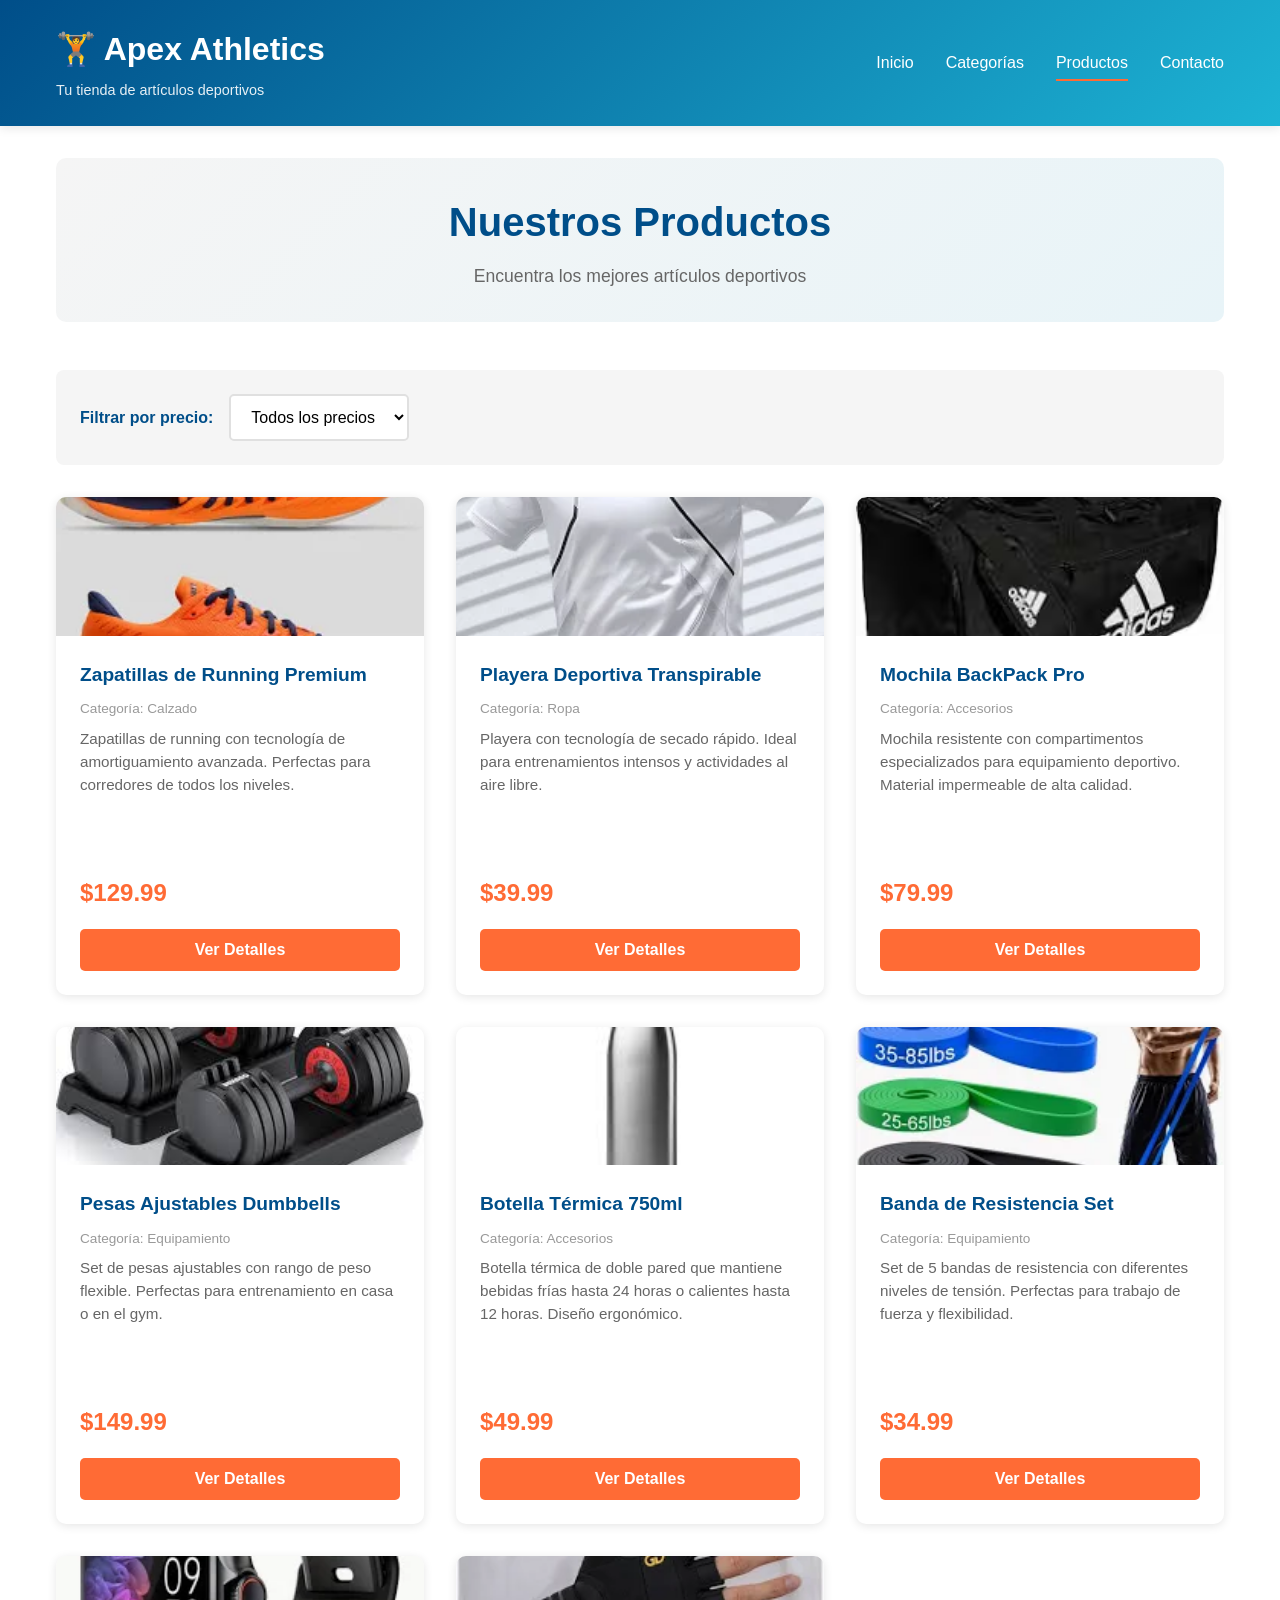
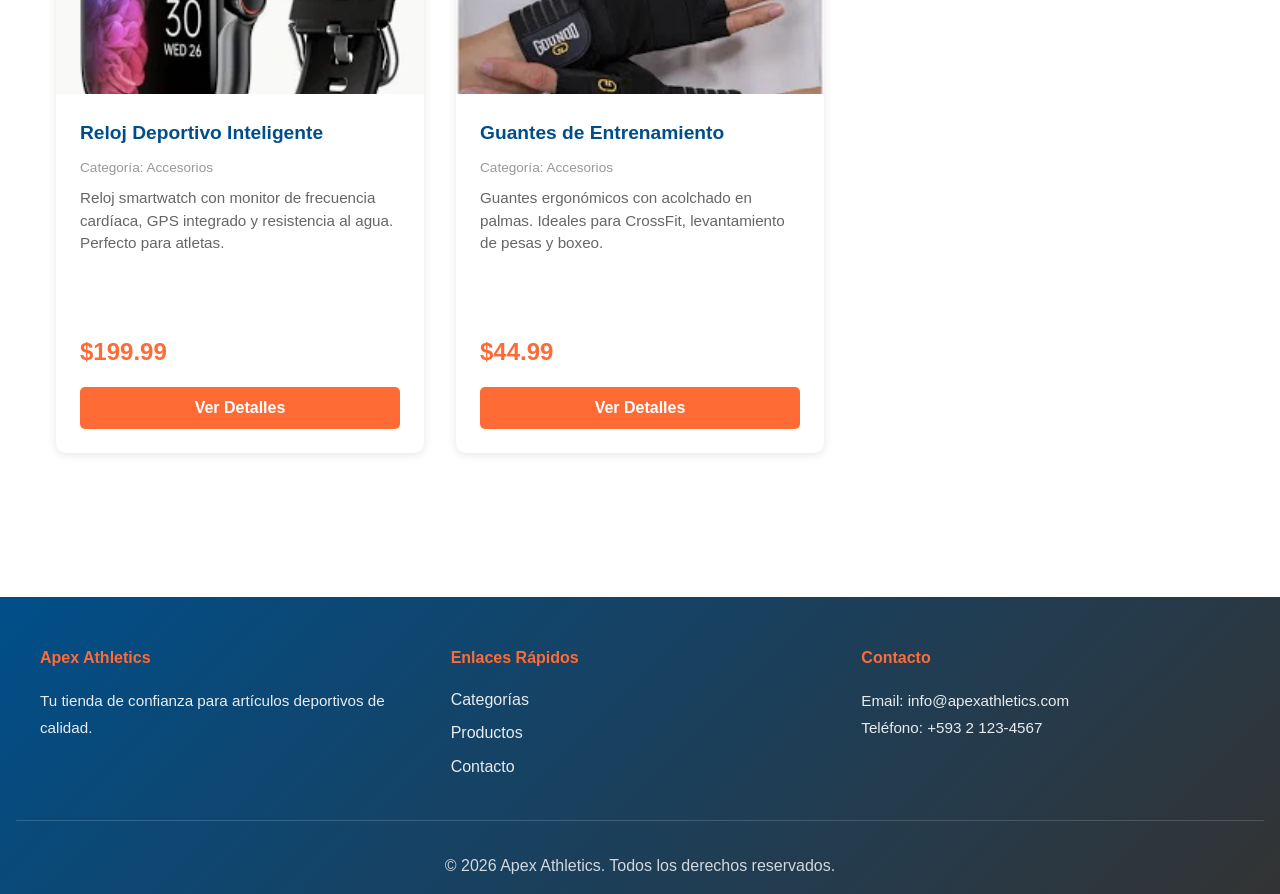
==== productos.html @ a9c6f6ed "Finalizacion_03_03_2023" ====
<!DOCTYPE html>
<html lang="es">
<head>
    <meta charset="UTF-8">
    <meta name="viewport" content="width=device-width, initial-scale=1.0">
    <title>Productos - Apex Athletics</title>
    <link rel="stylesheet" href="assets/css/styles.css">
</head>
<body>
    <!-- Encabezado principal -->
    <header class="header">
        <div class="header-container">
            <div class="logo">
                <h1>🏋️ Apex Athletics</h1>
                <p>Tu tienda de artículos deportivos</p>
            </div>
            <!-- Navegación principal -->
            <nav class="navbar">
                <ul class="nav-list">
                    <li><a href="index.html">Inicio</a></li>
                    <li><a href="categorias.html">Categorías</a></li>
                    <li><a href="productos.html" class="active">Productos</a></li>
                    <li><a href="contacto.html">Contacto</a></li>
                </ul>
            </nav>
        </div>
    </header>

    <!-- Contenido principal -->
    <main class="main-content">
        <!-- Sección de título -->
        <section class="page-header">
            <h2>Nuestros Productos</h2>
            <p>Encuentra los mejores artículos deportivos</p>
        </section>

        <!-- Sección de filtro y búsqueda -->
        <section class="filter-section">
            <div class="filter-container">
                <label for="price-filter">Filtrar por precio:</label>
                <select id="price-filter">
                    <option value="">Todos los precios</option>
                    <option value="low">Menos de $50</option>
                    <option value="medium">$50 - $100</option>
                    <option value="high">Más de $100</option>
                </select>
            </div>
        </section>

        <!-- Sección de productos -->
        <section class="products-section">
            <div class="products-container">
                
                <!-- Producto 1 -->
                <article class="product-item">
                    <div class="product-image">
                        <img src="assets/img/productos/zapatillas-ultra-fit.webp" alt="Zapatillas de Running Premium">
                    </div>
                    <div class="product-details">
                        <h3>Zapatillas de Running Premium</h3>
                        <p class="category">Categoría: Calzado</p>
                        <p class="description">
                            Zapatillas de running con tecnología de amortiguamiento avanzada.
                            Perfectas para corredores de todos los niveles.
                        </p>
                        <p class="price">$129.99</p>
                        <button class="btn btn-primary" disabled>Ver Detalles</button>
                    </div>
                </article>

                <!-- Producto 2 -->
                <article class="product-item">
                    <div class="product-image">
                        <img src="assets/img/productos/Playera Deportiva Transpirable.webp" alt="Playera Deportiva Transpirable">
                    </div>
                    <div class="product-details">
                        <h3>Playera Deportiva Transpirable</h3>
                        <p class="category">Categoría: Ropa</p>
                        <p class="description">
                            Playera con tecnología de secado rápido. Ideal para entrenamientos
                            intensos y actividades al aire libre.
                        </p>
                        <p class="price">$39.99</p>
                        <button class="btn btn-primary" disabled>Ver Detalles</button>
                    </div>
                </article>

                <!-- Producto 3 -->
                <article class="product-item">
                    <div class="product-image">
                        <img src="assets/img/productos/mochila-pro-sports.avif" alt="Mochila BackPack Pro">
                    </div>
                    <div class="product-details">
                        <h3>Mochila BackPack Pro</h3>
                        <p class="category">Categoría: Accesorios</p>
                        <p class="description">
                            Mochila resistente con compartimentos especializados para equipamiento
                            deportivo. Material impermeable de alta calidad.
                        </p>
                        <p class="price">$79.99</p>
                        <button class="btn btn-primary" disabled>Ver Detalles</button>
                    </div>
                </article>

                <!-- Producto 4 -->
                <article class="product-item">
                    <div class="product-image">
                        <img src="assets/img/productos/Pesas Ajustables Dumbbells.jpg" alt="Pesas Ajustables Dumbbells">
                    </div>
                    <div class="product-details">
                        <h3>Pesas Ajustables Dumbbells</h3>
                        <p class="category">Categoría: Equipamiento</p>
                        <p class="description">
                            Set de pesas ajustables con rango de peso flexible.
                            Perfectas para entrenamiento en casa o en el gym.
                        </p>
                        <p class="price">$149.99</p>
                        <button class="btn btn-primary" disabled>Ver Detalles</button>
                    </div>
                </article>

                <!-- Producto 5 -->
                <article class="product-item">
                    <div class="product-image">
                        <img src="assets/img/productos/botella-termica.jpg" alt="Botella Térmica 750ml">
                    </div>
                    <div class="product-details">
                        <h3>Botella Térmica 750ml</h3>
                        <p class="category">Categoría: Accesorios</p>
                        <p class="description">
                            Botella térmica de doble pared que mantiene bebidas frías hasta 24 horas
                            o calientes hasta 12 horas. Diseño ergonómico.
                        </p>
                        <p class="price">$49.99</p>
                        <button class="btn btn-primary" disabled>Ver Detalles</button>
                    </div>
                </article>

                <!-- Producto 6 -->
                <article class="product-item">
                    <div class="product-image">
                        <img src="assets/img/productos/Banda de Resistencia Set.webp" alt="Banda de Resistencia Set">
                    </div>
                    <div class="product-details">
                        <h3>Banda de Resistencia Set</h3>
                        <p class="category">Categoría: Equipamiento</p>
                        <p class="description">
                            Set de 5 bandas de resistencia con diferentes niveles de tensión.
                            Perfectas para trabajo de fuerza y flexibilidad.
                        </p>
                        <p class="price">$34.99</p>
                        <button class="btn btn-primary" disabled>Ver Detalles</button>
                    </div>
                </article>

                <!-- Producto 7 (Adicional para variedad) -->
                <article class="product-item">
                    <div class="product-image">
                        <img src="assets/img/productos/Reloj Deportivo Inteligente.webp" alt="Reloj Deportivo Inteligente">
                    </div>
                    <div class="product-details">
                        <h3>Reloj Deportivo Inteligente</h3>
                        <p class="category">Categoría: Accesorios</p>
                        <p class="description">
                            Reloj smartwatch con monitor de frecuencia cardíaca, GPS integrado
                            y resistencia al agua. Perfecto para atletas.
                        </p>
                        <p class="price">$199.99</p>
                        <button class="btn btn-primary" disabled>Ver Detalles</button>
                    </div>
                </article>

                <!-- Producto 8 (Adicional para variedad) -->
                <article class="product-item">
                    <div class="product-image">
                        <img src="assets/img/productos/Guantes de Entrenamiento.webp" alt="Guantes de Entrenamiento">
                    </div>
                    <div class="product-details">
                        <h3>Guantes de Entrenamiento</h3>
                        <p class="category">Categoría: Accesorios</p>
                        <p class="description">
                            Guantes ergonómicos con acolchado en palmas. Ideales para CrossFit,
                            levantamiento de pesas y boxeo.
                        </p>
                        <p class="price">$44.99</p>
                        <button class="btn btn-primary" disabled>Ver Detalles</button>
                    </div>
                </article>


            </div>
        </section>
    </main>

    <!-- Pie de página -->
    <footer class="footer">
        <div class="footer-container">
            <article class="footer-section">
                <h4>Apex Athletics</h4>
                <p>Tu tienda de confianza para artículos deportivos de calidad.</p>
            </article>
            <article class="footer-section">
                <h4>Enlaces Rápidos</h4>
                <ul>
                    <li><a href="categorias.html">Categorías</a></li>
                    <li><a href="productos.html">Productos</a></li>
                    <li><a href="contacto.html">Contacto</a></li>
                </ul>
            </article>
            <article class="footer-section">
                <h4>Contacto</h4>
                <p>Email: info@apexathletics.com</p>
                <p>Teléfono: +593 2 123-4567</p>
            </article>
        </div>
        <div class="footer-bottom">
            <p>&copy; 2026 Apex Athletics. Todos los derechos reservados.</p>
        </div>
    </footer>

    <script src="assets/js/script.js"></script>
</body>
</html>
---- assets/css/styles.css ----
/* ===== ESTILOS GENERALES ===== */
* {
    margin: 0;
    padding: 0;
    box-sizing: border-box;
}

:root {
    --primary-color: #FF6B35;
    --secondary-color: #004E89;
    --accent-color: #1DB3D4;
    --dark-color: #333333;
    --light-color: #F5F5F5;
    --border-color: #E0E0E0;
    --error-color: #E74C3C;
    --success-color: #27AE60;
    --spacing-unit: 1rem;
}

html {
    scroll-behavior: smooth;
}

body {
    font-family: 'Segoe UI', Tahoma, Geneva, Verdana, sans-serif;
    line-height: 1.6;
    color: var(--dark-color);
    background-color: #FFFFFF;
}

/* ===== HEADER ===== */
.header {
    background: linear-gradient(135deg, var(--secondary-color) 0%, var(--accent-color) 100%);
    color: white;
    padding: 1.5rem 0;
    box-shadow: 0 2px 10px rgba(0, 0, 0, 0.1);
    position: sticky;
    top: 0;
    z-index: 100;
}

.header-container {
    max-width: 1200px;
    margin: 0 auto;
    padding: 0 1rem;
    display: flex;
    justify-content: space-between;
    align-items: center;
    flex-wrap: wrap;
    gap: 2rem;
}

.logo {
    flex: 1;
    min-width: 250px;
}

.logo h1 {
    font-size: 2rem;
    margin-bottom: 0.25rem;
    font-weight: 700;
}

.logo p {
    font-size: 0.9rem;
    opacity: 0.9;
}

/* Navegación */
.navbar {
    flex: 1;
    min-width: 250px;
    display: flex;
    justify-content: flex-end;
}

.nav-list {
    display: flex;
    list-style: none;
    gap: 2rem;
    flex-wrap: wrap;
    justify-content: flex-end;
}

.nav-list a {
    color: white;
    text-decoration: none;
    font-weight: 500;
    transition: opacity 0.3s ease, border-bottom 0.3s ease;
    padding-bottom: 0.5rem;
    border-bottom: 2px solid transparent;
}

.nav-list a:hover,
.nav-list a.active {
    opacity: 1;
    border-bottom-color: var(--primary-color);
}

/* ===== CONTENIDO PRINCIPAL ===== */
.main-content {
    max-width: 1200px;
    margin: 0 auto;
    padding: 2rem 1rem;
}

/* ===== SECCIONES COMUNES ===== */
.page-header {
    text-align: center;
    margin-bottom: 3rem;
    padding: 2rem 1rem;
    background: linear-gradient(135deg, var(--light-color) 0%, #E8F4F8 100%);
    border-radius: 10px;
}

.page-header h2 {
    font-size: 2.5rem;
    color: var(--secondary-color);
    margin-bottom: 0.5rem;
}

.page-header p {
    font-size: 1.1rem;
    color: #666;
}

/* ===== BANNER ===== */
.banner {
    display: flex;
    gap: 0;
    margin-bottom: 3rem;
    border-radius: 10px;
    overflow: hidden;
    min-height: 400px;
    position: relative;
}

.banner-media {
    flex: 1;
    overflow: hidden;
    min-width: 50%;
    order: 2;
}

.banner-media img,
.banner-media picture {
    width: 100%;
    height: 100%;
    object-fit: cover;
    display: block;
}

.promo-banners {
    flex: 0 0 25%;
    display: flex;
    flex-direction: column;
    gap: 0;
    order: 1;
    overflow: hidden;
}

.promo-item {
    flex: 1;
    overflow: hidden;
    text-decoration: none;
    display: block;
    transition: transform 0.3s ease;
}

.promo-item:hover {
    transform: scale(1.05);
}

.promo-item img {
    width: 100%;
    height: 100%;
    object-fit: cover;
    display: block;
}

.banner-content {
    position: absolute;
    left: 25%;
    top: 50%;
    transform: translateY(-50%);
    width: auto;
    color: white;
    background: rgba(255, 107, 53, 0.85);
    padding: 3rem 2rem;
    border-radius: 5px;
    max-width: 350px;
    text-align: left;
    z-index: 10;
}

.banner-content h2 {
    font-size: 2.5rem;
    margin-bottom: 1rem;
    font-weight: 700;
    line-height: 1.2;
}

.banner-content p {
    font-size: 1rem;
    margin-bottom: 1.5rem;
    opacity: 0.95;
    line-height: 1.5;
}

/* ===== BOTONES ===== */
.btn {
    display: inline-block;
    padding: 0.75rem 2rem;
    border: none;
    border-radius: 5px;
    font-size: 1rem;
    cursor: pointer;
    transition: all 0.3s ease;
    text-decoration: none;
    font-weight: 600;
}

.btn-primary {
    background-color: var(--primary-color);
    color: white;
}

.btn-primary:hover {
    background-color: #E55A2B;
    transform: translateY(-2px);
    box-shadow: 0 5px 15px rgba(255, 107, 53, 0.3);
}

.btn-secondary {
    background-color: var(--accent-color);
    color: white;
}

.btn-secondary:hover {
    background-color: #1A9FB5;
    transform: translateY(-2px);
    box-shadow: 0 5px 15px rgba(29, 179, 212, 0.3);
}

/* ===== SECCIÓN ABOUT ===== */
.about {
    margin-bottom: 3rem;
}

.about-container {
    background: var(--light-color);
    padding: 3rem 2rem;
    border-radius: 10px;
}

.about-container h2 {
    color: var(--secondary-color);
    margin-bottom: 1.5rem;
    font-size: 2rem;
}

.about-container p {
    line-height: 1.8;
    margin-bottom: 2rem;
    color: #555;
}

.features {
    display: grid;
    grid-template-columns: repeat(auto-fit, minmax(250px, 1fr));
    gap: 2rem;
    margin-top: 2rem;
}

.feature-item {
    background: white;
    padding: 2rem;
    border-radius: 8px;
    text-align: center;
    box-shadow: 0 2px 10px rgba(0, 0, 0, 0.05);
    transition: transform 0.3s ease, box-shadow 0.3s ease;
}

.feature-item:hover {
    transform: translateY(-5px);
    box-shadow: 0 5px 20px rgba(0, 0, 0, 0.1);
}

.feature-item h3 {
    color: var(--secondary-color);
    margin-bottom: 0.5rem;
    font-size: 1.3rem;
}

.feature-item p {
    color: #666;
    font-size: 0.95rem;
}

/* ===== PRODUCTOS DESTACADOS ===== */
.featured-products {
    margin-bottom: 3rem;
}

.featured-container h2 {
    text-align: center;
    color: var(--secondary-color);
    margin-bottom: 2rem;
    font-size: 2rem;
}

.products-preview {
    display: grid;
    grid-template-columns: repeat(auto-fit, minmax(280px, 1fr));
    gap: 2rem;
    margin-bottom: 2rem;
}

.product-card {
    background: white;
    border-radius: 8px;
    overflow: hidden;
    box-shadow: 0 2px 10px rgba(0, 0, 0, 0.1);
    transition: transform 0.3s ease, box-shadow 0.3s ease;
}

.product-card:hover {
    transform: translateY(-5px);
    box-shadow: 0 5px 20px rgba(0, 0, 0, 0.15);
}

.product-card img {
    width: 100%;
    height: 300px;
    object-fit: cover;
    background: var(--light-color);
}

.product-card h3 {
    color: var(--secondary-color);
    padding: 1rem;
    margin: 0;
    font-size: 1.1rem;
}

.product-card .price {
    padding: 0 1rem;
    color: var(--primary-color);
    font-weight: 700;
    font-size: 1.2rem;
}

.product-card p {
    padding: 0.5rem 1rem 1rem;
    color: #666;
    font-size: 0.95rem;
}

/* ===== SECCIÓN CATEGORÍAS ===== */
.categories-section {
    margin-bottom: 3rem;
}

.categories-container {
    display: grid;
    grid-template-columns: repeat(auto-fit, minmax(300px, 1fr));
    gap: 2rem;
}

.category-card {
    background: white;
    border-radius: 10px;
    overflow: hidden;
    box-shadow: 0 2px 10px rgba(0, 0, 0, 0.1);
    transition: transform 0.3s ease, box-shadow 0.3s ease;
    display: flex;
    flex-direction: column;
}

.category-card:hover {
    transform: translateY(-5px);
    box-shadow: 0 5px 20px rgba(0, 0, 0, 0.15);
}

.category-image {
    overflow: hidden;
    height: 250px;
}

.category-image img {
    width: 100%;
    height: 100%;
    object-fit: cover;
    transition: transform 0.3s ease;
}

.category-card:hover .category-image img {
    transform: scale(1.05);
}

.category-content {
    padding: 1.5rem;
    flex: 1;
    display: flex;
    flex-direction: column;
}

.category-content h3 {
    color: var(--secondary-color);
    margin-bottom: 0.5rem;
    font-size: 1.3rem;
}

.category-content p {
    color: #666;
    flex: 1;
    margin-bottom: 1rem;
    line-height: 1.6;
}

.category-info {
    background: linear-gradient(135deg, var(--secondary-color) 0%, var(--accent-color) 100%);
    color: white;
    padding: 3rem 2rem;
    border-radius: 10px;
    margin-top: 3rem;
}

.info-container h2 {
    text-align: center;
    margin-bottom: 2rem;
    font-size: 2rem;
}

.info-list {
    list-style: none;
    display: grid;
    grid-template-columns: repeat(auto-fit, minmax(250px, 1fr));
    gap: 1.5rem;
    max-width: 1000px;
    margin: 0 auto;
}

.info-list li {
    padding: 1rem;
    background: rgba(255, 255, 255, 0.1);
    border-radius: 5px;
    font-size: 1.05rem;
}

/* ===== SECCIÓN PRODUCTOS ===== */
.filter-section {
    margin-bottom: 2rem;
    background: var(--light-color);
    padding: 1.5rem;
    border-radius: 8px;
}

.filter-container {
    display: flex;
    align-items: center;
    gap: 1rem;
    flex-wrap: wrap;
}

.filter-container label {
    font-weight: 600;
    color: var(--secondary-color);
}

.filter-container select {
    padding: 0.75rem 1rem;
    border: 2px solid var(--border-color);
    border-radius: 5px;
    font-size: 1rem;
    cursor: pointer;
    background: white;
    transition: border-color 0.3s ease;
}

.filter-container select:focus {
    outline: none;
    border-color: var(--primary-color);
}

.products-section {
    margin-bottom: 3rem;
}

.products-container {
    display: grid;
    grid-template-columns: repeat(auto-fill, minmax(300px, 1fr));
    gap: 2rem;
}

.product-item {
    background: white;
    border-radius: 10px;
    overflow: hidden;
    box-shadow: 0 2px 10px rgba(0, 0, 0, 0.1);
    transition: transform 0.3s ease, box-shadow 0.3s ease;
    display: flex;
    flex-direction: column;
}

.product-item:hover {
    transform: translateY(-5px);
    box-shadow: 0 5px 20px rgba(0, 0, 0, 0.15);
}

.product-image {
    width: 100%;
    height: 200px;
    background: var(--light-color);
    display: flex;
    align-items: center;
    justify-content: center;
    overflow: hidden;
}

.product-image img {
    width: 100%;
    height: 100%;
    object-fit: cover;
}

.product-details {
    padding: 1.5rem;
    display: flex;
    flex-direction: column;
    height: 100%;
}

.product-details h3 {
    color: var(--secondary-color);
    margin-bottom: 0.5rem;
    font-size: 1.2rem;
}

.product-details .category {
    color: #999;
    font-size: 0.85rem;
    margin-bottom: 0.5rem;
}

.product-details .description {
    color: #666;
    font-size: 0.95rem;
    margin-bottom: 1rem;
    line-height: 1.5;
    flex: 1;
}

.product-details .price {
    color: var(--primary-color);
    font-size: 1.5rem;
    font-weight: 700;
    margin-bottom: 1rem;
    margin-top: auto;
}

/* ===== FORMULARIO DE CONTACTO ===== */
.contact-section {
    margin-bottom: 3rem;
}

.contact-container {
    display: grid;
    grid-template-columns: 1fr 1fr;
    gap: 3rem;
    align-items: start;
}

.contact-form-wrapper {
    background: white;
    padding: 2rem;
    border-radius: 10px;
    box-shadow: 0 2px 10px rgba(0, 0, 0, 0.1);
}

.contact-form-wrapper h3,
.contact-info h3 {
    color: var(--secondary-color);
    margin-bottom: 1.5rem;
    font-size: 1.5rem;
}

.form-group {
    margin-bottom: 1.5rem;
}

.form-group label {
    display: block;
    margin-bottom: 0.5rem;
    font-weight: 600;
    color: var(--secondary-color);
}

.required {
    color: var(--error-color);
    font-weight: 700;
}

.form-group input,
.form-group select,
.form-group textarea {
    width: 100%;
    padding: 0.75rem 1rem;
    border: 2px solid var(--border-color);
    border-radius: 5px;
    font-size: 1rem;
    font-family: inherit;
    transition: border-color 0.3s ease;
}

.form-group input:focus,
.form-group select:focus,
.form-group textarea:focus {
    outline: none;
    border-color: var(--accent-color);
    box-shadow: 0 0 0 3px rgba(29, 179, 212, 0.1);
}

.form-group input.error,
.form-group select.error,
.form-group textarea.error {
    border-color: var(--error-color);
}

.error-msg {
    display: block;
    color: var(--error-color);
    font-size: 0.85rem;
    margin-top: 0.25rem;
    font-weight: 500;
}

.error-msg.show {
    display: block;
}

.form-buttons {
    display: flex;
    gap: 1rem;
    margin-top: 2rem;
}

.form-buttons button {
    flex: 1;
}

.success-msg {
    display: none;
    background: var(--success-color);
    color: white;
    padding: 1rem;
    border-radius: 5px;
    margin-top: 1rem;
    text-align: center;
    font-weight: 600;
}

.success-msg.show {
    display: block;
}

/* Información de contacto */
.contact-info {
    background: linear-gradient(135deg, var(--secondary-color) 0%, var(--accent-color) 100%);
    color: white;
    padding: 2rem;
    border-radius: 10px;
}

.info-item {
    margin-bottom: 2rem;
    padding-bottom: 1.5rem;
    border-bottom: 1px solid rgba(255, 255, 255, 0.2);
}

.info-item:last-child {
    border-bottom: none;
}

.info-item h4 {
    font-size: 1.1rem;
    margin-bottom: 0.5rem;
}

.info-item p {
    opacity: 0.95;
}

.social-links {
    list-style: none;
    display: flex;
    gap: 1rem;
    flex-wrap: wrap;
}

.social-links a {
    color: white;
    text-decoration: none;
    background: rgba(255, 255, 255, 0.2);
    padding: 0.5rem 1rem;
    border-radius: 5px;
    transition: background 0.3s ease;
}

.social-links a:hover {
    background: rgba(255, 255, 255, 0.3);
}

/* ===== SECCIÓN FAQ ===== */
.faq-section {
    background: var(--light-color);
    padding: 3rem 2rem;
    border-radius: 10px;
    margin-top: 3rem;
}

.faq-container h2 {
    text-align: center;
    color: var(--secondary-color);
    margin-bottom: 2rem;
    font-size: 2rem;
}

.faq-container {
    max-width: 800px;
    margin: 0 auto;
}

.faq-item {
    background: white;
    padding: 1.5rem;
    margin-bottom: 1.5rem;
    border-left: 4px solid var(--primary-color);
    border-radius: 5px;
    box-shadow: 0 2px 5px rgba(0, 0, 0, 0.05);
}

.faq-item h4 {
    color: var(--secondary-color);
    margin-bottom: 0.5rem;
    font-size: 1.1rem;
}

.faq-item p {
    color: #666;
    line-height: 1.6;
}

/* ===== FOOTER ===== */
.footer {
    background: linear-gradient(135deg, var(--secondary-color) 0%, var(--dark-color) 100%);
    color: white;
    padding: 3rem 1rem 1rem;
    margin-top: 4rem;
}

.footer-container {
    max-width: 1200px;
    margin: 0 auto;
    display: grid;
    grid-template-columns: repeat(auto-fit, minmax(250px, 1fr));
    gap: 2rem;
    margin-bottom: 2rem;
}

.footer-section h4 {
    margin-bottom: 1rem;
    color: var(--primary-color);
}

.footer-section p {
    opacity: 0.9;
    line-height: 1.8;
    font-size: 0.95rem;
}

.footer-section ul {
    list-style: none;
}

.footer-section ul li {
    margin-bottom: 0.5rem;
}

.footer-section a {
    color: white;
    text-decoration: none;
    opacity: 0.9;
    transition: opacity 0.3s ease;
}

.footer-section a:hover {
    opacity: 1;
    text-decoration: underline;
}

.footer-bottom {
    text-align: center;
    padding-top: 2rem;
    border-top: 1px solid rgba(255, 255, 255, 0.2);
    opacity: 0.8;
}

/* ===== NOTIFICACIÓN ===== */
.notification {
    display: none;
    position: fixed;
    top: 100px;
    right: 20px;
    background: var(--success-color);
    color: white;
    padding: 1rem 1.5rem;
    border-radius: 5px;
    box-shadow: 0 2px 10px rgba(0, 0, 0, 0.2);
    z-index: 1000;
    animation: slideIn 0.3s ease;
}

.notification.show {
    display: block;
}

@keyframes slideIn {
    from {
        transform: translateX(100%);
        opacity: 0;
    }
    to {
        transform: translateX(0);
        opacity: 1;
    }
}

/* ===== MEDIA QUERIES - TABLETS ===== */
@media (max-width: 768px) {
    /* Header ajustado */
    .header-container {
        flex-direction: column;
        gap: 1rem;
    }

    .logo h1 {
        font-size: 1.6rem;
    }

    .navbar {
        width: 100%;
        justify-content: center;
    }

    .nav-list {
        justify-content: center;
        gap: 1rem;
        font-size: 0.9rem;
    }

    /* Banner responsivo */
    .banner {
        flex-direction: column;
        min-height: 500px;
    }

    .banner-media {
        order: 1;
        flex: 0 0 60%;
        min-width: 100%;
    }

    .promo-banners {
        flex: 0 0 40%;
        flex-direction: row;
        width: 100%;
    }

    .promo-item {
        flex: 1;
    }

    .banner-content {
        position: absolute;
        left: 50%;
        transform: translate(-50%, -50%);
        top: 45%;
        width: 90%;
        max-width: 300px;
        padding: 2rem 1.5rem;
    }

    .banner-content h2 {
        font-size: 1.8rem;
    }

    .banner-content p {
        font-size: 0.9rem;
    }

    /* Page header */
    .page-header h2 {
        font-size: 1.8rem;
    }

    /* Grid layouts */
    .products-preview,
    .products-container,
    .categories-container,
    .features {
        grid-template-columns: repeat(auto-fit, minmax(200px, 1fr));
        gap: 1.5rem;
    }

    /* Contact layout */
    .contact-container {
        grid-template-columns: 1fr;
        gap: 2rem;
    }

    /* Form buttons */
    .form-buttons {
        flex-direction: column;
    }

    .form-buttons button {
        width: 100%;
    }

    /* Footer */
    .footer-container {
        grid-template-columns: 1fr;
        text-align: center;
    }

    .notification {
        right: 10px;
        left: 10px;
    }
}

/* ===== MEDIA QUERIES - MÓVILES ===== */
@media (max-width: 480px) {
    /* Reset generales */
    .main-content {
        padding: 1rem;
    }

    /* Header */
    .header {
        padding: 1rem 0;
    }

    .header-container {
        gap: 0.5rem;
    }

    .logo h1 {
        font-size: 1.3rem;
    }

    .logo p {
        font-size: 0.8rem;
    }

    .navbar {
        width: 100%;
    }

    .nav-list {
        gap: 0.5rem;
        font-size: 0.8rem;
    }

    /* Banner móvil */
    .banner {
        min-height: 350px;
        flex-direction: column;
    }

    .banner-media {
        flex: 0 0 55%;
    }

    .promo-banners {
        flex: 0 0 45%;
    }

    .banner-content {
        position: absolute;
        left: 50%;
        transform: translate(-50%, -50%);
        top: 45%;
        width: 85%;
        max-width: 280px;
        padding: 1.5rem 1rem;
    }

    .banner-content h2 {
        font-size: 1.4rem;
    }

    .banner-content p {
        font-size: 0.85rem;
    }

    .btn {
        font-size: 0.9rem;
        padding: 0.6rem 1.5rem;
    }

    /* Page header */
    .page-header {
        padding: 1.5rem 1rem;
        margin-bottom: 1.5rem;
    }

    .page-header h2 {
        font-size: 1.5rem;
    }

    .page-header p {
        font-size: 1rem;
    }

    /* About section */
    .about-container {
        padding: 1.5rem;
    }

    .about-container h2 {
        font-size: 1.5rem;
    }

    .features {
        grid-template-columns: 1fr;
        gap: 1rem;
    }

    /* Products */
    .products-container,
    .products-preview,
    .categories-container {
        grid-template-columns: 1fr;
        gap: 1rem;
    }

    .product-card,
    .category-card {
        margin-bottom: 0;
    }

    .product-image {
        height: 150px;
    }

    .category-image {
        height: 180px;
    }

    /* Filter */
    .filter-container {
        flex-direction: column;
        align-items: stretch;
    }

    .filter-container select {
        width: 100%;
    }

    /* Contact form */
    .contact-form-wrapper,
    .contact-info {
        padding: 1.5rem;
    }

    .contact-form-wrapper h3,
    .contact-info h3 {
        font-size: 1.2rem;
    }

    /* Buttons */
    .btn {
        padding: 0.6rem 1.5rem;
        font-size: 0.9rem;
    }

    /* Footer */
    .footer {
        padding: 2rem 1rem 1rem;
    }

    .footer-section h4 {
        font-size: 1rem;
    }

    .social-links {
        justify-content: center;
    }

    /* FAQs */
    .faq-item {
        padding: 1rem;
        margin-bottom: 1rem;
    }

    .faq-item h4 {
        font-size: 1rem;
    }

    /* Info list */
    .info-list {
        grid-template-columns: 1fr;
        gap: 1rem;
    }

    .info-list li {
        padding: 0.75rem;
    }

    /* Notification */
    .notification {
        right: 5px;
        left: 5px;
        top: 80px;
        font-size: 0.9rem;
    }
}

/* ===== IMPRESIÓN ===== */
@media print {
    .header,
    .footer,
    .navbar,
    .btn,
    .notification {
        display: none;
    }

    body {
        background: white;
    }

    .main-content {
        padding: 0;
    }
}
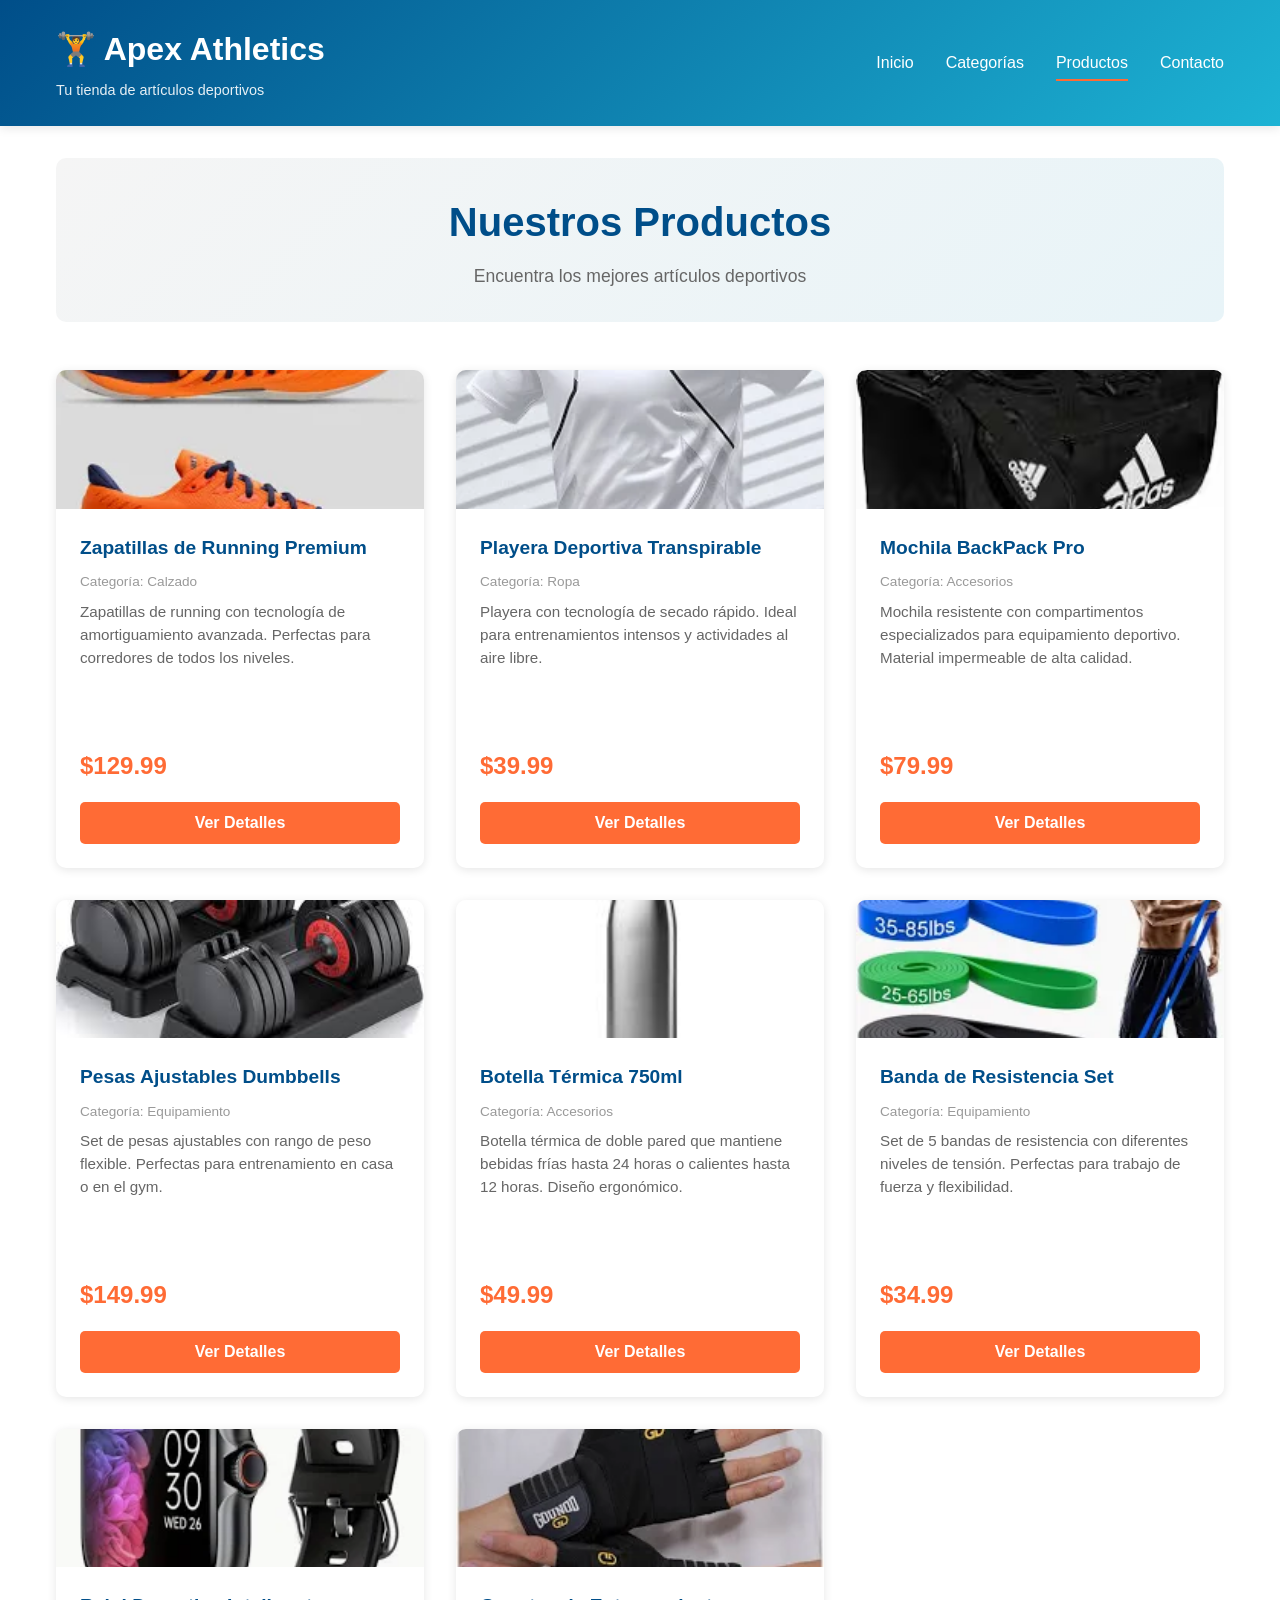
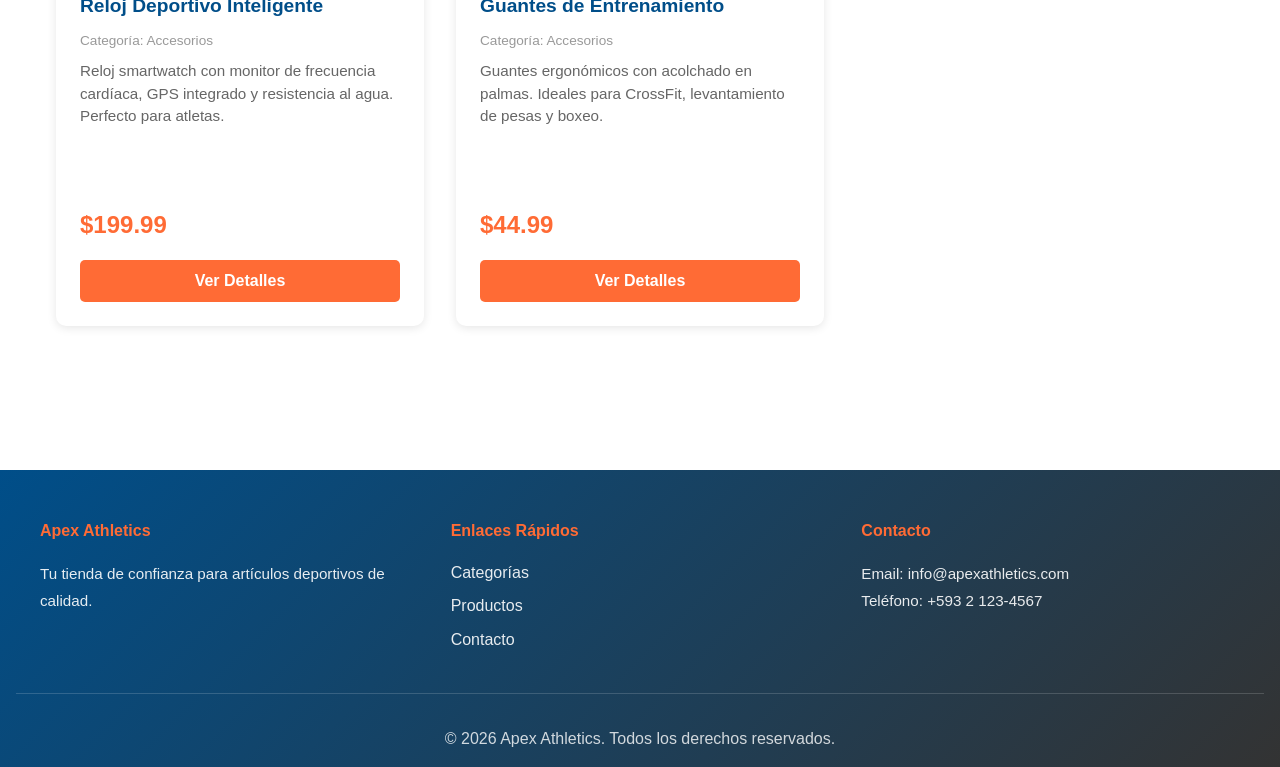
==== commit 1cdd4bc2: "Finalización" ====
--- a/productos.html
+++ b/productos.html
@@ -34,19 +34,6 @@
             <p>Encuentra los mejores artículos deportivos</p>
         </section>
 
-        <!-- Sección de filtro y búsqueda -->
-        <section class="filter-section">
-            <div class="filter-container">
-                <label for="price-filter">Filtrar por precio:</label>
-                <select id="price-filter">
-                    <option value="">Todos los precios</option>
-                    <option value="low">Menos de $50</option>
-                    <option value="medium">$50 - $100</option>
-                    <option value="high">Más de $100</option>
-                </select>
-            </div>
-        </section>
-
         <!-- Sección de productos -->
         <section class="products-section">
             <div class="products-container">
